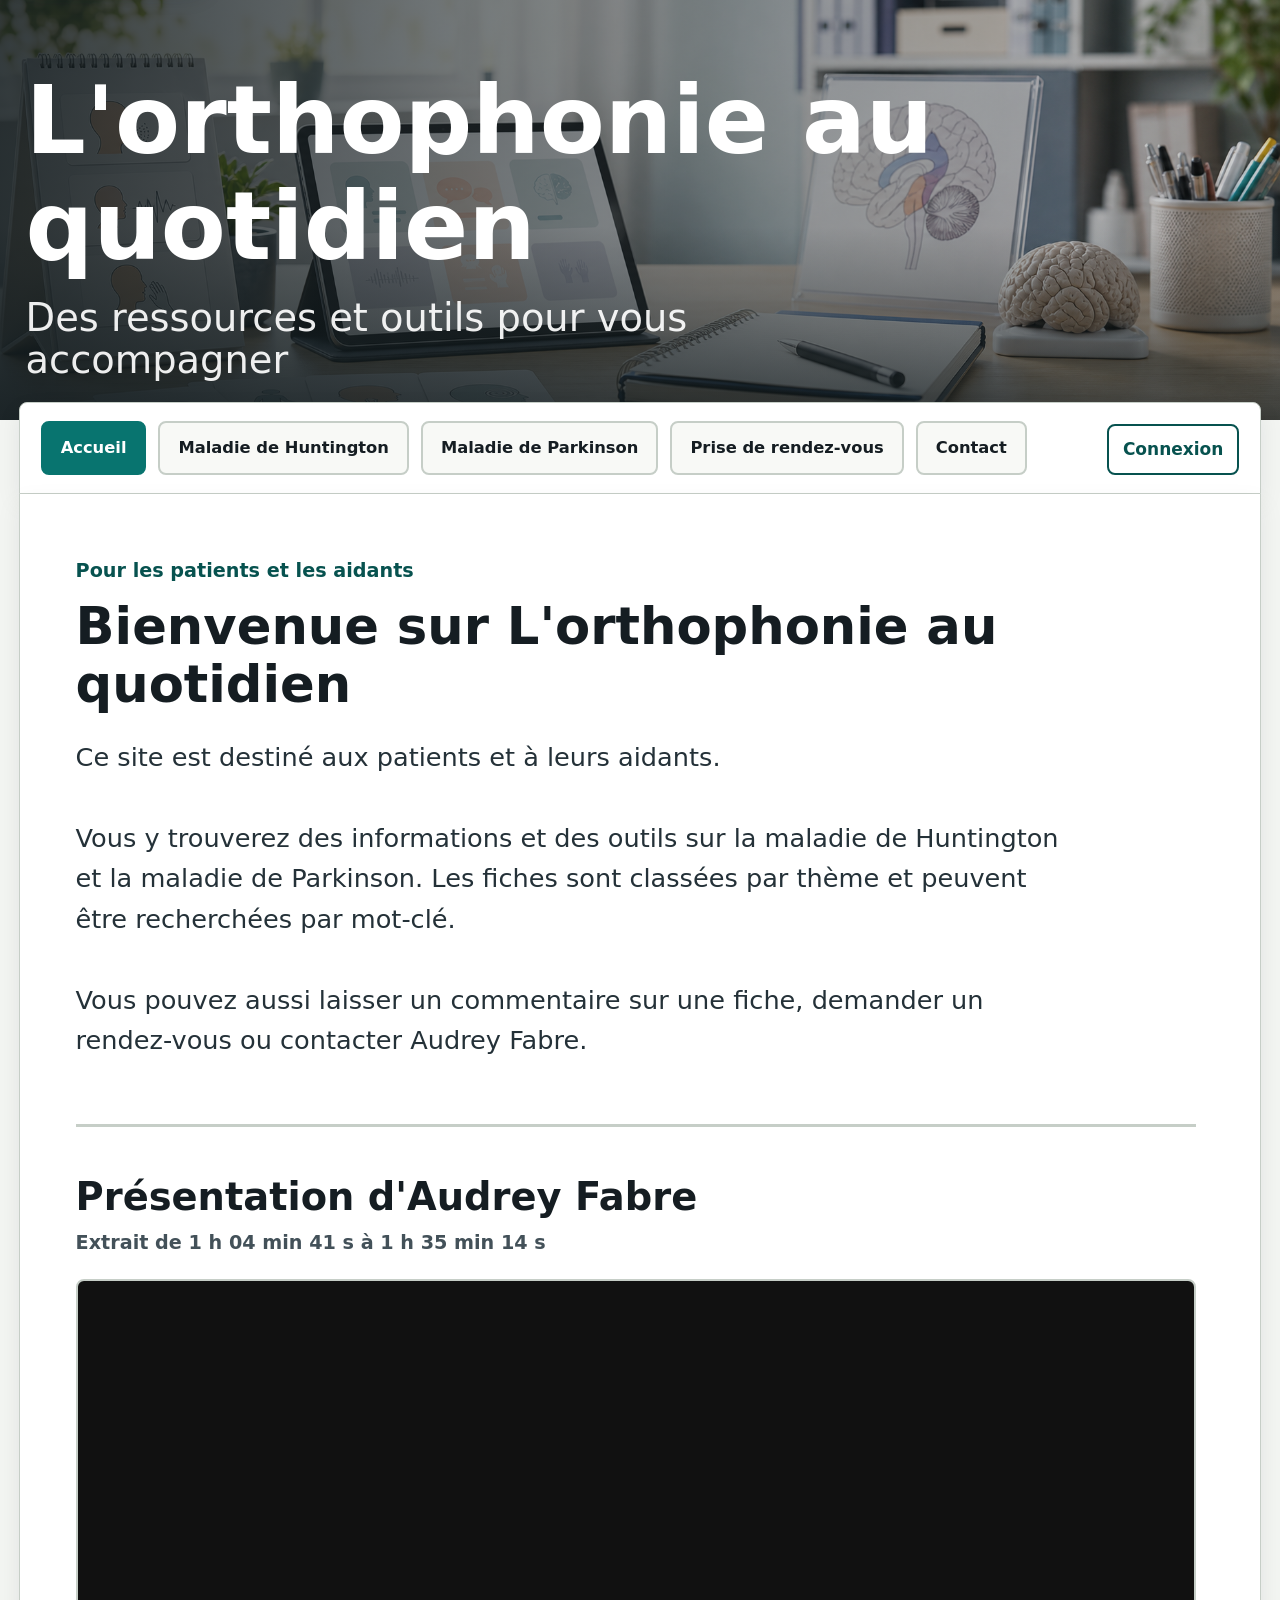
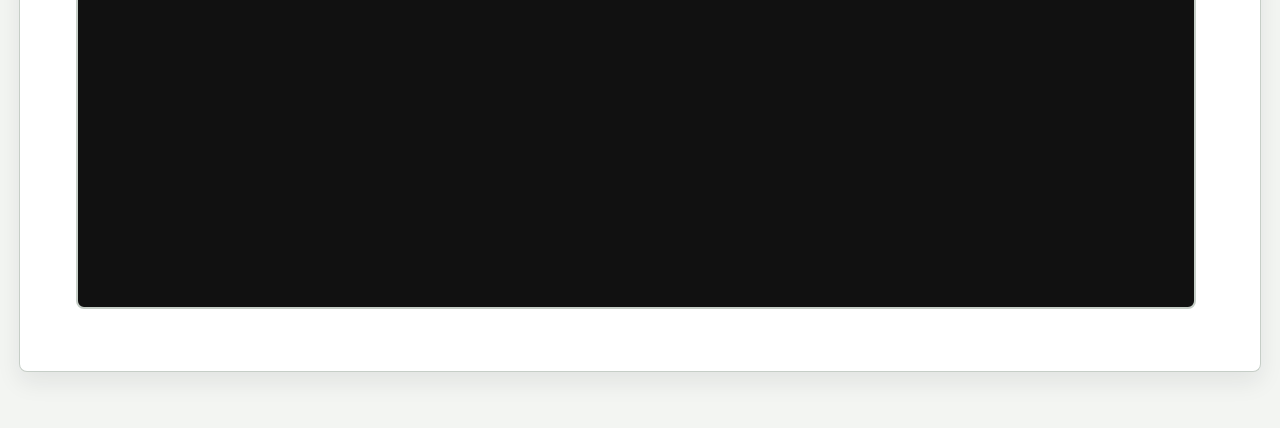
==== index.html @ 70398598 "Réduire la hauteur des lignes de fiches" ====
<!doctype html>
<html lang="fr">
  <head>
    <meta charset="utf-8" />
    <meta name="viewport" content="width=device-width, initial-scale=1" />
    <title>L'orthophonie au quotidien</title>
    <link rel="stylesheet" href="styles.css?v=20260715-67" />
  </head>
  <body>
    <a class="skip-link" href="#contenu">Aller au contenu</a>
    <header class="site-header">
      <div class="header-visual" aria-hidden="true"></div>
      <div class="header-content">
        <h1>L'orthophonie au quotidien</h1>
        <p class="header-copy">Des ressources et outils pour vous accompagner</p>
      </div>
    </header>

    <main class="app-shell" id="contenu">
      <section class="disease-menu" aria-label="Navigation principale">
        <nav class="tabs" id="diseaseTabs" role="tablist"></nav>
      </section>

      <section class="disease-panel" id="resourcePanel" aria-live="polite">
        <div class="panel-heading">
          <div class="panel-metrics" id="panelMetrics"></div>
        </div>
        <div class="resource-grid" id="resourceGrid"></div>
      </section>
    </main>

    <script src="config.js?v=20260715-67"></script>
    <script src="data/padlet-data.js?v=20260715-67"></script>
    <script src="app.js?v=20260715-67"></script>
  </body>
</html>
---- styles.css ----
:root {
  color-scheme: light;
  --bg: #f6f4ef;
  --surface: #ffffff;
  --surface-soft: #fbfaf7;
  --ink: #1e252b;
  --muted: #627078;
  --line: #d9ddd8;
  --teal: #08746f;
  --teal-dark: #07524f;
  --rose: #a64b5f;
  --ochre: #bd782f;
  --green: #607d3b;
  --focus: #ffbf47;
  --page-gutter: clamp(8px, 1.3vw, 20px);
  --shadow: 0 18px 44px rgba(30, 37, 43, 0.12);
  --viewer-header-offset: 0px;
  --viewer-menu-offset: 0px;
}

* {
  box-sizing: border-box;
}

html {
  min-width: 320px;
  -webkit-text-size-adjust: 100%;
  text-size-adjust: 100%;
}

body {
  margin: 0;
  min-height: 100vh;
  background: var(--bg);
  color: var(--ink);
  font-family:
    Inter, ui-sans-serif, system-ui, -apple-system, BlinkMacSystemFont, "Segoe UI",
    sans-serif;
  font-size: 17px;
  line-height: 1.62;
}

button,
input,
select,
textarea {
  font: inherit;
}

button {
  cursor: pointer;
}

button:disabled {
  cursor: wait;
}

.global-loading {
  position: fixed;
  right: max(14px, var(--page-gutter));
  bottom: max(14px, var(--page-gutter));
  z-index: 3000;
  display: inline-flex;
  align-items: center;
  gap: 12px;
  max-width: min(420px, calc(100vw - 28px));
  border: 2px solid var(--teal-dark);
  border-radius: 8px;
  padding: 13px 16px;
  background: #ffffff;
  color: var(--teal-dark);
  box-shadow: 0 14px 34px rgba(30, 37, 43, 0.22);
  font-size: 1rem;
  font-weight: 850;
}

.global-loading[hidden] {
  display: none;
}

.global-loading-spinner,
.is-loading::before {
  width: 18px;
  height: 18px;
  flex: 0 0 18px;
  border: 3px solid rgba(8, 116, 111, 0.24);
  border-top-color: var(--teal-dark);
  border-radius: 50%;
  animation: loading-spin 0.8s linear infinite;
}

.is-loading {
  display: inline-flex;
  align-items: center;
  justify-content: center;
  gap: 9px;
}

.is-loading::before {
  content: "";
  border-color: rgba(255, 255, 255, 0.42);
  border-top-color: currentColor;
}

.admin-button.is-loading:not(.admin-button-primary):not(.admin-danger-button),
.delete-comment.is-loading,
.approve-comment.is-loading {
  opacity: 0.9;
}

@keyframes loading-spin {
  to {
    transform: rotate(360deg);
  }
}

.skip-link {
  position: absolute;
  left: var(--page-gutter);
  top: 8px;
  z-index: 10;
  transform: translateY(-140%);
  border-radius: 8px;
  padding: 10px 14px;
  background: var(--focus);
  color: #111;
  font-weight: 850;
  text-decoration: none;
}

.skip-link:focus {
  transform: translateY(0);
  outline: 3px solid #111;
}

.site-header {
  position: relative;
  min-height: clamp(230px, 30vh, 340px);
  display: grid;
  align-items: end;
  overflow: hidden;
  background: #26343a;
  isolation: isolate;
}

.header-visual {
  position: absolute;
  inset: 0;
  z-index: -2;
  background-image: url("assets/therapie-ressources.png");
  background-position: center;
  background-size: cover;
}

.site-header::after {
  content: "";
  position: absolute;
  inset: 0;
  z-index: -1;
  background:
    linear-gradient(90deg, rgba(19, 28, 31, 0.86), rgba(19, 28, 31, 0.45) 56%, rgba(19, 28, 31, 0.18)),
    linear-gradient(0deg, rgba(19, 28, 31, 0.72), transparent 46%);
}

.header-content {
  width: calc(100% - (var(--page-gutter) * 2));
  margin: 0 auto;
  padding: 42px 0 36px;
  color: #fff;
}

.section-kicker {
  margin: 0 0 10px;
  color: #d9f0ec;
  font-size: 0.78rem;
  font-weight: 800;
  letter-spacing: 0;
  text-transform: none;
}

.section-kicker {
  color: var(--teal);
}

h1,
h2,
h3,
p {
  overflow-wrap: anywhere;
}

h1,
h2,
h3 {
  margin: 0;
  line-height: 1.12;
  letter-spacing: 0;
}

h1 {
  max-width: 720px;
  font-size: 3.35rem;
  font-weight: 850;
}

.site-header h1 {
  cursor: pointer;
}

.site-header h1:hover,
.site-header h1:focus-visible {
  text-decoration: underline;
  text-decoration-thickness: 0.08em;
  text-underline-offset: 0.12em;
  outline: 4px solid rgba(255, 191, 71, 0.72);
  outline-offset: 6px;
}

.header-copy {
  max-width: 670px;
  margin: 18px 0 0;
  color: rgba(255, 255, 255, 0.86);
  font-size: 1.25rem;
}

.app-shell {
  width: calc(100% - (var(--page-gutter) * 2));
  margin: calc(var(--page-gutter) * -1) auto 56px;
  position: relative;
}

.disease-menu,
.disease-panel {
  background: var(--surface);
  border: 1px solid rgba(217, 221, 216, 0.78);
  box-shadow: var(--shadow);
}

.disease-menu {
  border-radius: 8px 8px 0 0;
  padding: clamp(16px, 2vw, 24px);
  display: flex;
  align-items: end;
  justify-content: flex-start;
  gap: 24px;
}

.disease-menu h2,
.panel-heading h2 {
  font-size: 1.85rem;
}

.tabs {
  display: flex;
  flex-wrap: wrap;
  gap: 10px;
  justify-content: flex-start;
}

.admin-controls {
  display: flex;
  flex-wrap: wrap;
  align-items: center;
  justify-content: flex-end;
  gap: 10px;
  margin-left: auto;
}

.admin-status {
  color: var(--teal-dark);
  font-size: 1rem;
  font-weight: 850;
}

.admin-pending-indicator {
  min-height: 44px;
  display: inline-flex;
  align-items: center;
  border: 2px solid #9b6a16;
  border-radius: 8px;
  padding: 8px 12px;
  color: #5b3c06;
  background: #fff7df;
  font-size: 1rem;
  font-weight: 850;
}

button.admin-pending-indicator:hover,
button.admin-pending-indicator:focus-visible {
  outline: 4px solid rgba(255, 191, 71, 0.72);
  outline-offset: 2px;
}

.tab-button {
  min-height: 50px;
  border: 1px solid var(--line);
  border-radius: 8px;
  padding: 11px 16px;
  background: var(--surface-soft);
  color: var(--ink);
  font-weight: 760;
  font-size: 1rem;
}

.tab-button:hover,
.tab-button:focus-visible {
  border-color: var(--teal);
  outline: 3px solid rgba(255, 191, 71, 0.72);
  outline-offset: 2px;
}

.tab-button[aria-selected="true"] {
  background: var(--teal);
  border-color: var(--teal);
  color: #fff;
}

.admin-button,
.card-edit-button,
.modal-edit {
  min-height: 50px;
  border: 2px solid var(--teal-dark);
  border-radius: 8px;
  padding: 10px 14px;
  color: var(--teal-dark);
  background: #fff;
  font-weight: 850;
}

.admin-button-primary,
.card-edit-button,
.modal-edit {
  color: #fff;
  background: var(--teal-dark);
}

.admin-danger-button {
  margin-right: auto;
  border-color: #9b3148;
  color: #fff;
  background: #9b3148;
}

.admin-button:hover,
.admin-button:focus-visible,
.card-edit-button:hover,
.card-edit-button:focus-visible,
.modal-edit:hover,
.modal-edit:focus-visible {
  border-color: var(--teal);
  outline: 4px solid rgba(255, 191, 71, 0.72);
  outline-offset: 2px;
}

.admin-danger-button:hover,
.admin-danger-button:focus-visible {
  border-color: #7c2235;
  background: #7c2235;
}

.disease-panel {
  border-top: 0;
  border-radius: 0 0 8px 8px;
  padding: clamp(16px, 2vw, 28px);
}

.panel-heading {
  display: flex;
  justify-content: flex-start;
  gap: 24px;
  align-items: start;
  margin-bottom: 18px;
}

.panel-metrics {
  display: flex;
  flex-wrap: wrap;
  justify-content: flex-start;
  gap: 8px;
  width: 100%;
  min-width: min(320px, 100%);
}

.metric {
  min-width: 124px;
  border: 1px solid var(--line);
  border-radius: 8px;
  padding: 10px 12px;
  background: var(--surface-soft);
  text-align: center;
}

.metric strong {
  display: block;
  font-size: 1.18rem;
}

.metric span {
  display: block;
  color: var(--muted);
  font-size: 0.88rem;
  font-weight: 700;
}

.resource-filters {
  flex: 1 1 520px;
  display: grid;
  grid-template-columns: minmax(260px, 1.4fr) minmax(220px, 0.8fr);
  gap: 12px;
  align-items: end;
}

.resource-filters label {
  display: grid;
  gap: 6px;
  color: #334148;
  font-size: 1rem;
  font-weight: 850;
}

.resource-filters input,
.resource-filters select {
  width: 100%;
  min-height: 54px;
  border: 2px solid var(--line);
  border-radius: 8px;
  padding: 12px 14px;
  color: var(--ink);
  background: #fff;
  font-size: 1.08rem;
  font-weight: 700;
}

.resource-filters input:focus,
.resource-filters select:focus {
  border-color: var(--teal);
  outline: 4px solid rgba(255, 191, 71, 0.72);
  outline-offset: 2px;
}

.disease-intro {
  max-width: 820px;
  margin: 16px 0 28px;
  color: var(--muted);
  font-size: 1.04rem;
}

.resource-theme-layout {
  display: grid;
  gap: 28px;
}

.resource-theme-section {
  display: grid;
  gap: 16px;
}

.resource-theme-header {
  display: flex;
  flex-wrap: wrap;
  align-items: end;
  justify-content: space-between;
  gap: 10px;
  border-bottom: 2px solid var(--line);
  padding-bottom: 10px;
}

.resource-theme-header h2 {
  font-size: clamp(1.65rem, 2.2vw, 2.35rem);
}

.resource-theme-header p {
  margin: 0;
  color: var(--muted);
  font-size: 1.05rem;
  font-weight: 850;
}

.resource-theme-grid {
  display: grid;
  grid-template-columns: repeat(3, minmax(0, 1fr));
  gap: 22px;
}

.resource-empty-state {
  border: 2px solid var(--line);
  border-radius: 8px;
  padding: clamp(20px, 2vw, 30px);
  background: #fff;
}

.resource-empty-state h2 {
  font-size: clamp(1.8rem, 2.4vw, 2.6rem);
}

.resource-empty-state p {
  margin: 10px 0 0;
  color: #334148;
  font-size: 1.2rem;
}

.resource-grid {
  display: grid;
  grid-template-columns: repeat(3, minmax(0, 1fr));
  gap: 14px;
  align-items: start;
}

.resource-card {
  min-width: 0;
  border: 1px solid var(--line);
  border-radius: 8px;
  background: var(--surface-soft);
  display: flex;
  flex-direction: column;
}

.resource-main {
  padding: 18px;
}

.resource-topline {
  display: grid;
  gap: 10px;
  margin-bottom: 14px;
}

.resource-card h3 {
  font-size: 1.32rem;
  line-height: 1.24;
}

.tag {
  flex: 0 0 auto;
  max-width: 100%;
  border-radius: 8px;
  padding: 7px 9px;
  color: #fff;
  font-size: 0.86rem;
  font-weight: 800;
  white-space: normal;
  text-align: left;
  line-height: 1.35;
  justify-self: start;
}

.tag.voix {
  background: var(--teal);
}

.tag.deglutition {
  background: var(--rose);
}

.tag.communication {
  background: var(--ochre);
}

.tag.aidants {
  background: var(--green);
}

.tag.cognition {
  background: #6651a0;
}

.tag.quotidien {
  background: #486b85;
}

.tag.huntington {
  background: #7f4a7a;
}

.tag.experience {
  background: #6d6548;
}

.hidden-resource-badge {
  justify-self: start;
  border: 2px solid #7c2235;
  border-radius: 8px;
  padding: 6px 10px;
  color: #7c2235;
  background: #fff4f6;
  font-size: 0.95rem;
  font-weight: 900;
  line-height: 1.2;
}

.resource-summary {
  margin: 0 0 16px;
  color: #46535b;
  font-size: 1rem;
  line-height: 1.65;
}

.resource-media {
  display: block;
  margin: 0 0 15px;
  border: 1px solid var(--line);
  border-radius: 8px;
  overflow: hidden;
  background: #fff;
}

.resource-media img {
  display: block;
  width: 100%;
  max-height: 260px;
  object-fit: cover;
}

.resource-illustration {
  display: grid;
  place-items: center;
  padding: 0;
  background: #fff;
}

.resource-illustration svg {
  display: block;
  width: 100%;
  height: 100%;
}

.resource-details {
  margin: -4px 0 16px;
  border: 1px solid var(--line);
  border-radius: 8px;
  background: #fff;
}

.resource-details summary {
  min-height: 48px;
  padding: 11px 12px;
  color: var(--teal-dark);
  cursor: pointer;
  font-size: 1rem;
  font-weight: 820;
}

.resource-details p {
  margin: 0;
  padding: 0 11px 12px;
  color: #3d4a50;
  font-size: 1rem;
  line-height: 1.68;
  white-space: pre-line;
}

.resource-actions {
  display: flex;
  flex-wrap: wrap;
  gap: 8px;
  margin: 0;
  padding: 0;
  list-style: none;
}

.resource-actions li {
  border: 1px solid color-mix(in srgb, var(--line), var(--teal) 20%);
  border-radius: 8px;
  padding: 8px 10px;
  background: #fff;
  color: #3f4a50;
  font-size: 0.94rem;
  font-weight: 650;
  display: inline-flex;
  align-items: center;
  gap: 7px;
  min-height: 44px;
  max-width: 100%;
}

.resource-actions a {
  color: var(--teal-dark);
  font-weight: 820;
  text-decoration: none;
}

.resource-actions a:hover,
.resource-actions a:focus-visible {
  color: var(--teal);
  text-decoration: underline;
  outline: 3px solid rgba(255, 191, 71, 0.72);
  outline-offset: 3px;
}

.resource-actions span {
  color: var(--muted);
  font-size: 0.8rem;
  font-weight: 820;
  text-transform: none;
}

.comment-area {
  margin-top: auto;
  border-top: 1px solid var(--line);
  padding: 17px 18px 18px;
  background: #fff;
  border-radius: 0 0 8px 8px;
}

.comment-header {
  display: flex;
  justify-content: space-between;
  gap: 10px;
  align-items: center;
  margin-bottom: 12px;
}

.comment-header h4 {
  margin: 0;
  font-size: 1.08rem;
}

.comment-count {
  color: var(--muted);
  font-size: 0.92rem;
  font-weight: 750;
}

.comment-form {
  display: grid;
  gap: 12px;
}

.comment-form label {
  display: grid;
  gap: 5px;
  color: #455057;
  font-size: 0.92rem;
  font-weight: 800;
}

.comment-form input,
.comment-form textarea {
  width: 100%;
  border: 1px solid var(--line);
  border-radius: 8px;
  min-height: 48px;
  padding: 10px 11px;
  background: var(--surface-soft);
  color: var(--ink);
  font-size: 1rem;
}

.comment-form textarea {
  min-height: 112px;
  resize: vertical;
}

.comment-form input:focus,
.comment-form textarea:focus {
  border-color: var(--teal);
  outline: 3px solid rgba(255, 191, 71, 0.72);
  outline-offset: 2px;
}

.submit-comment {
  justify-self: start;
  min-height: 50px;
  border: 0;
  border-radius: 8px;
  padding: 10px 16px;
  background: var(--teal-dark);
  color: #fff;
  font-weight: 800;
  font-size: 1rem;
}

.submit-comment:hover,
.submit-comment:focus-visible {
  background: var(--teal);
  outline: 3px solid rgba(255, 191, 71, 0.72);
  outline-offset: 2px;
}

.comments-list {
  display: grid;
  gap: 10px;
  margin-top: 16px;
}

.empty-comments {
  margin: 14px 0 0;
  color: var(--muted);
  font-size: 0.98rem;
}

.comment-item {
  border-top: 1px solid #eceee9;
  padding-top: 10px;
}

.comment-meta {
  display: flex;
  align-items: center;
  justify-content: space-between;
  gap: 10px;
  margin-bottom: 3px;
}

.comment-author {
  font-weight: 820;
}

.comment-date {
  color: var(--muted);
  font-size: 0.88rem;
}

.comment-text {
  margin: 0;
  color: #354047;
  font-size: 1rem;
  line-height: 1.62;
}

.delete-comment {
  margin-top: 7px;
  border: 0;
  border-radius: 8px;
  min-height: 40px;
  padding: 7px 10px;
  background: #f4e7e9;
  color: #8a3143;
  font-size: 0.9rem;
  font-weight: 800;
}

.delete-comment:hover,
.delete-comment:focus-visible {
  background: #ead1d6;
  outline: 3px solid rgba(255, 191, 71, 0.72);
  outline-offset: 2px;
}

@media (prefers-reduced-motion: reduce) {
  *,
  *::before,
  *::after {
    scroll-behavior: auto !important;
  }
}

@media (max-width: 860px) {
  .site-header {
    min-height: 360px;
  }

  .disease-menu,
  .panel-heading {
    display: grid;
    justify-content: stretch;
  }

  .tabs,
  .panel-metrics {
    justify-content: start;
  }

  .resource-grid,
  .resource-theme-grid {
    grid-template-columns: repeat(2, minmax(0, 1fr));
  }
}

@media (max-width: 560px) {
  .app-shell,
  .header-content {
    width: 100%;
  }

  .header-content {
    padding-bottom: 42px;
  }

  .disease-menu,
  .disease-panel {
    padding: 17px;
  }

  .tabs {
    display: grid;
    grid-template-columns: 1fr;
  }

  .tab-button {
    width: 100%;
  }

  .resource-topline {
    display: grid;
  }

  .tag {
    max-width: 100%;
    justify-self: start;
  }
}

/* Large, low-friction layout for patients with neurological fatigue or motor difficulty. */
:root {
  --bg: #f3f5f2;
  --surface-soft: #f8f9f6;
  --ink: #151d22;
  --muted: #435159;
  --line: #c6cec7;
  --shadow: 0 10px 24px rgba(21, 29, 34, 0.08);
}

html {
  scroll-padding-top: 16px;
}

body {
  font-size: 17px;
  line-height: 1.6;
}

.skip-link {
  position: fixed;
  top: 12px;
  left: 12px;
  z-index: 10;
  transform: translateY(-160%);
  border-radius: 8px;
  padding: 12px 16px;
  background: #fff;
  color: var(--teal-dark);
  font-weight: 850;
  text-decoration: none;
  box-shadow: 0 10px 24px rgba(21, 29, 34, 0.22);
}

.skip-link:focus-visible {
  transform: translateY(0);
  outline: 4px solid #f4c542;
}

.site-header {
  min-height: clamp(420px, 44vh, 560px);
}

.header-content {
  width: 100%;
  padding: 52px clamp(18px, 2vw, 36px) 40px;
}

.eyebrow,
.section-kicker {
  font-size: 0.92rem;
  letter-spacing: 0;
  text-transform: none;
}

.eyebrow {
  margin-bottom: 16px;
  font-size: clamp(1.9rem, 3vw, 3rem);
  line-height: 1.08;
}

h1 {
  max-width: min(1600px, 100%);
  font-size: clamp(4.8rem, 7.4vw, 6.7rem);
}

.header-copy {
  color: rgba(255, 255, 255, 0.92);
  font-size: clamp(1.9rem, 3vw, 3rem);
  line-height: 1.08;
}

.app-shell {
  width: 100%;
  margin: -18px 0 56px;
  padding: 0 clamp(10px, 1.5vw, 28px);
}

.disease-menu,
.disease-panel {
  border-color: var(--line);
  box-shadow: var(--shadow);
}

.disease-menu {
  padding: 18px clamp(16px, 1.6vw, 28px);
}

.disease-menu h2,
.panel-heading h2 {
  font-size: 1.85rem;
}

.tabs {
  gap: 12px;
}

.tab-button {
  min-height: 54px;
  border-width: 2px;
  padding: 12px 18px;
  font-size: 1.02rem;
}

.tab-button:hover,
.tab-button:focus-visible {
  outline: 4px solid rgba(8, 116, 111, 0.2);
}

.disease-panel {
  padding: clamp(18px, 1.8vw, 30px);
}

.metric {
  min-width: 128px;
  padding: 10px 12px;
}

.metric strong {
  font-size: 1.22rem;
}

.metric span {
  font-size: 0.86rem;
}

.disease-intro {
  max-width: 100%;
  font-size: 1.12rem;
}

.resource-grid {
  grid-template-columns: repeat(3, minmax(0, 1fr));
  gap: 22px;
}

.resource-card {
  border-width: 2px;
  background: #fff;
}

.resource-main {
  padding: 24px;
}

.resource-topline {
  display: grid;
  gap: 12px;
  margin-bottom: 16px;
}

.resource-card h3 {
  font-size: 1.45rem;
  line-height: 1.22;
}

.tag {
  max-width: 100%;
  justify-self: start;
  padding: 8px 11px;
  font-size: 0.95rem;
}

.resource-summary {
  margin-bottom: 18px;
  font-size: clamp(1.3rem, 1.45vw, 1.58rem);
  line-height: 1.42;
}

.resource-media {
  margin-bottom: 18px;
  border-width: 2px;
}

.resource-media img {
  max-height: 260px;
}

.resource-details {
  margin: -2px 0 18px;
  border-width: 2px;
}

.resource-details summary {
  min-height: 48px;
  padding: 11px 13px;
  font-size: 1rem;
}

.resource-details summary:focus-visible,
.resource-actions a:focus-visible,
.delete-comment:focus-visible,
.submit-comment:focus-visible {
  outline: 4px solid rgba(8, 116, 111, 0.22);
  outline-offset: 2px;
}

.resource-details p {
  padding: 0 13px 14px;
  color: #243138;
  font-size: 1rem;
}

.resource-actions {
  gap: 10px;
}

.resource-actions li {
  min-height: 46px;
  border-width: 2px;
  border-radius: 8px;
  padding: 9px 11px;
  font-size: 0.96rem;
}

.resource-actions span {
  font-size: 0.78rem;
  text-transform: none;
}

.comment-area {
  border-top-width: 2px;
  padding: 18px 22px 22px;
  background: var(--surface-soft);
}

.comment-header h4 {
  font-size: 1.08rem;
}

.comment-count {
  font-size: 0.94rem;
}

.comment-form {
  gap: 12px;
}

.comment-form label {
  font-size: 0.92rem;
}

.comment-form input,
.comment-form textarea {
  border-width: 2px;
  padding: 12px;
  background: #fff;
  font-size: 1rem;
}

.comment-form textarea {
  min-height: 98px;
}

.comment-form input:focus,
.comment-form textarea:focus {
  outline-width: 4px;
}

.submit-comment {
  min-height: 50px;
  padding: 12px 18px;
}

.empty-comments {
  font-size: 0.98rem;
}

.comment-date {
  font-size: 0.88rem;
}

.comment-text {
  font-size: 1rem;
}

.delete-comment {
  min-height: 42px;
  padding: 8px 11px;
  font-size: 0.9rem;
}

@media (max-width: 860px) {
  .site-header {
    min-height: 390px;
  }

  .admin-controls {
    width: 100%;
    justify-content: flex-start;
    margin-left: 0;
  }

  .resource-filters {
    grid-template-columns: 1fr;
  }

  .app-shell,
  .header-content {
    width: 100%;
  }

  .resource-grid,
  .resource-theme-grid {
    grid-template-columns: repeat(2, minmax(0, 1fr));
  }
}

@media (max-width: 560px) {
  body {
    font-size: 16px;
  }

  .header-content {
    padding: 42px 14px 34px;
  }

  h1 {
    font-size: clamp(3.25rem, 14vw, 4.6rem);
  }

  .app-shell {
    padding: 0 8px;
  }

  .resource-grid,
  .resource-theme-grid {
    grid-template-columns: 1fr;
  }

  .disease-panel,
  .disease-menu {
    padding: 16px 12px;
  }

  .panel-heading,
  .comment-meta {
    gap: 12px;
  }

  .resource-grid,
  .resource-theme-grid {
    grid-template-columns: 1fr;
  }
}

.comment-area {
  padding: 0;
  overflow: hidden;
  background: #fff;
}

.comment-details {
  margin: 0;
}

.comment-header {
  min-height: 64px;
  margin: 0;
  padding: 16px 18px;
  cursor: pointer;
  list-style: none;
  background: #fff;
}

.comment-header::-webkit-details-marker {
  display: none;
}

.comment-header::before {
  content: "+";
  display: inline-grid;
  place-items: center;
  width: 34px;
  height: 34px;
  margin-right: 12px;
  border: 2px solid var(--teal-dark);
  border-radius: 8px;
  color: var(--teal-dark);
  font-size: 1.25rem;
  font-weight: 900;
  line-height: 1;
}

.comment-details[open] .comment-header::before {
  content: "−";
}

.comment-header:focus-visible {
  outline: 4px solid rgba(255, 191, 71, 0.72);
  outline-offset: -4px;
}

.comment-title {
  margin-right: auto;
  font-size: 1.08rem;
  font-weight: 850;
}

.comment-content {
  padding: 0 18px 18px;
  border-top: 2px solid var(--line);
  background: var(--surface-soft);
}

.comment-content .comment-form {
  padding-top: 18px;
}

.comment-notice {
  margin: 18px 0 0;
  border: 2px solid color-mix(in srgb, var(--teal), #fff 40%);
  border-radius: 8px;
  padding: 12px 14px;
  color: var(--teal-dark);
  background: #effaf7;
  font-size: 1rem;
  font-weight: 820;
}

.comment-item.is-pending-comment {
  border: 2px solid #d2a446;
  border-radius: 8px;
  padding: 12px;
  background: #fff8e6;
}

.comment-status {
  border-radius: 999px;
  padding: 4px 9px;
  color: #5b3c06;
  background: #ffe9a8;
  font-size: 0.82rem;
  font-weight: 900;
}

.comment-actions {
  display: flex;
  flex-wrap: wrap;
  align-items: center;
  gap: 8px;
  margin-top: 10px;
}

.approve-comment,
.reply-details summary,
.delete-comment {
  min-height: 42px;
  border: 2px solid var(--line);
  border-radius: 8px;
  padding: 8px 11px;
  background: #fff;
  font-size: 0.9rem;
  font-weight: 850;
}

.approve-comment {
  border-color: var(--teal-dark);
  color: #fff;
  background: var(--teal-dark);
}

.reply-details {
  margin: 0;
}

.reply-details summary {
  display: inline-flex;
  align-items: center;
  color: var(--teal-dark);
  cursor: pointer;
  list-style: none;
}

.reply-details summary::-webkit-details-marker {
  display: none;
}

.reply-form {
  width: min(620px, 100%);
  margin-top: 10px;
}

.comment-replies {
  display: grid;
  gap: 12px;
  margin-top: 14px;
  padding-left: clamp(14px, 2vw, 30px);
  border-left: 4px solid color-mix(in srgb, var(--teal), #fff 55%);
}

.approve-comment:hover,
.approve-comment:focus-visible,
.reply-details summary:hover,
.reply-details summary:focus-visible,
.delete-comment:hover,
.delete-comment:focus-visible {
  outline: 4px solid rgba(255, 191, 71, 0.72);
  outline-offset: 2px;
}

.admin-dialog-overlay {
  position: fixed;
  inset: 0;
  z-index: 2200;
  display: grid;
  place-items: start center;
  overflow: auto;
  padding: clamp(16px, 3vw, 44px);
  background: rgba(19, 28, 31, 0.62);
}

.admin-dialog {
  width: min(980px, 100%);
  border: 2px solid var(--line);
  border-radius: 8px;
  background: #fff;
  box-shadow: 0 26px 70px rgba(19, 28, 31, 0.28);
}

.admin-dialog-header {
  display: flex;
  align-items: start;
  justify-content: space-between;
  gap: 16px;
  border-bottom: 2px solid var(--line);
  padding: clamp(18px, 2vw, 28px);
}

.admin-dialog-header h2 {
  font-size: clamp(2rem, 3vw, 3rem);
}

.admin-dialog-close {
  flex: 0 0 auto;
  width: 58px;
  height: 58px;
  border: 2px solid #9b3148;
  border-radius: 8px;
  color: #9b3148;
  background: #fff;
  font-size: 2.5rem;
  font-weight: 900;
  line-height: 1;
}

.admin-dialog-close:focus-visible,
.admin-dialog-close:hover {
  outline: 4px solid rgba(255, 191, 71, 0.72);
  outline-offset: 2px;
}

.admin-form {
  display: grid;
  gap: 18px;
  padding: clamp(18px, 2.2vw, 30px);
}

.admin-form label,
.admin-fieldset {
  display: grid;
  gap: 8px;
  min-width: 0;
  color: #334148;
  font-size: 1.12rem;
  font-weight: 850;
}

.admin-form input,
.admin-form textarea,
.admin-form select {
  width: 100%;
  min-height: 56px;
  border: 2px solid var(--line);
  border-radius: 8px;
  padding: 12px 14px;
  color: var(--ink);
  background: #fff;
  font-size: 1.14rem;
  font-weight: 650;
}

.admin-form textarea {
  resize: vertical;
  min-height: 138px;
  line-height: 1.45;
}

.admin-form input:focus,
.admin-form textarea:focus,
.admin-form select:focus {
  border-color: var(--teal);
  outline: 4px solid rgba(255, 191, 71, 0.72);
  outline-offset: 2px;
}

.admin-fieldset {
  border: 2px solid var(--line);
  border-radius: 8px;
  padding: 16px;
  background: var(--surface-soft);
}

.admin-fieldset legend {
  padding: 0 8px;
  color: var(--ink);
  font-size: 1.16rem;
  font-weight: 900;
}

.admin-checkbox {
  display: flex;
  align-items: center;
  gap: 12px;
  min-height: 48px;
}

.admin-checkbox input {
  width: 26px;
  min-height: 26px;
  height: 26px;
}

.attachment-fieldset,
.illustration-fieldset {
  gap: 14px;
}

.admin-help {
  margin: 0;
  color: #435159;
  font-size: 1.05rem;
  font-weight: 650;
}

.admin-error {
  margin: 0;
  border: 2px solid #9b3148;
  border-radius: 8px;
  padding: 12px 14px;
  color: #7c2235;
  background: #fff4f6;
  font-size: 1.08rem;
  font-weight: 850;
}

.admin-form-actions {
  display: flex;
  flex-wrap: wrap;
  justify-content: flex-end;
  gap: 12px;
  margin-top: 4px;
}

body.modal-open {
  overflow: hidden;
}

body.modal-open .site-header {
  position: fixed;
  inset: 0 0 auto 0;
  z-index: 1100;
  min-height: 62px;
  align-items: center;
  box-shadow: 0 10px 26px rgba(21, 29, 34, 0.18);
}

body.modal-open .header-content {
  padding: 9px clamp(14px, 1.6vw, 24px);
}

body.modal-open .header-copy {
  display: none;
}

.disease-panel.is-content-page .panel-heading {
  display: none;
}

.home-view,
.contact-view {
  width: min(1180px, 100%);
  margin: 0 auto;
}

.home-content,
.contact-content {
  padding: clamp(18px, 3vw, 48px) clamp(4px, 2vw, 28px);
}

.content-page-kicker {
  margin: 0 0 12px;
  color: var(--teal-dark);
  font-size: clamp(1.15rem, 1.5vw, 1.4rem);
  font-weight: 900;
}

.home-content h2,
.contact-content h2 {
  max-width: 980px;
  font-size: clamp(2.2rem, 4vw, 4.2rem);
}

.home-introduction,
.contact-introduction {
  max-width: 1000px;
  margin: 24px 0 0;
  color: #243138;
  font-size: clamp(1.35rem, 2vw, 1.9rem);
  line-height: 1.58;
}

.home-introduction {
  white-space: pre-line;
}

.home-edit-button {
  margin-top: 28px;
}

.home-video-section {
  width: min(1120px, 100%);
  margin-top: clamp(34px, 5vw, 64px);
  border-top: 3px solid var(--line);
  padding-top: clamp(28px, 4vw, 48px);
}

.home-video-section h3 {
  font-size: clamp(1.9rem, 3vw, 3rem);
}

.home-video-timing {
  margin: 10px 0 20px;
  color: #435159;
  font-size: clamp(1.1rem, 1.5vw, 1.35rem);
  font-weight: 750;
}

.home-video-player {
  display: block;
  width: 100%;
  aspect-ratio: 16 / 9;
  border: 2px solid var(--line);
  border-radius: 8px;
  background: #111;
}

.contact-email {
  display: inline-block;
  margin: 12px 0 0;
  color: var(--teal-dark);
  font-size: clamp(1.2rem, 1.6vw, 1.5rem);
  font-weight: 900;
}

.contact-form {
  position: relative;
  display: grid;
  grid-template-columns: repeat(2, minmax(0, 1fr));
  gap: 20px;
  max-width: 1000px;
  margin-top: 32px;
}

.contact-form label {
  display: grid;
  gap: 8px;
  color: #334148;
  font-size: 1.18rem;
  font-weight: 850;
}

.contact-form label:nth-of-type(3),
.contact-form label:nth-of-type(4),
.contact-submit {
  grid-column: 1 / -1;
}

.contact-form input,
.contact-form textarea {
  width: 100%;
  min-height: 58px;
  border: 2px solid var(--line);
  border-radius: 8px;
  padding: 13px 15px;
  color: var(--ink);
  background: #fff;
  font-size: 1.18rem;
}

.contact-form textarea {
  min-height: 210px;
  resize: vertical;
  line-height: 1.5;
}

.contact-form input:focus,
.contact-form textarea:focus {
  border-color: var(--teal);
  outline: 4px solid rgba(255, 191, 71, 0.72);
  outline-offset: 2px;
}

.contact-submit {
  justify-self: start;
  min-height: 58px;
  padding-inline: 22px;
  font-size: 1.12rem;
}

.contact-honeypot {
  position: absolute;
  left: -10000px;
  width: 1px;
  height: 1px;
  overflow: hidden;
}

.contact-notice {
  grid-column: 1 / -1;
  margin: 0;
  border-radius: 8px;
  padding: 14px 16px;
  font-size: 1.15rem;
  font-weight: 850;
  line-height: 1.45;
}

.contact-notice.is-success {
  border: 2px solid #35705b;
  color: #244f40;
  background: #eaf6f0;
}

.contact-notice.is-error {
  border: 2px solid #9b3148;
  color: #7c2235;
  background: #fff4f6;
}

@media (max-width: 700px) {
  .contact-form {
    grid-template-columns: 1fr;
  }

  .contact-form label,
  .contact-submit {
    grid-column: 1;
  }
}

body.modal-open h1 {
  max-width: none;
  font-size: clamp(1.35rem, 2vw, 1.9rem);
  line-height: 1.05;
}

body.modal-open .disease-menu {
  position: fixed;
  inset: var(--viewer-header-offset) 0 auto 0;
  z-index: 1101;
  border-radius: 0;
  border-left: 0;
  border-right: 0;
  min-height: 58px;
  padding: 7px clamp(10px, 1.4vw, 20px);
  align-items: center;
  gap: 12px;
  box-shadow: 0 10px 26px rgba(21, 29, 34, 0.16);
}

body.modal-open .tabs,
body.modal-open .admin-controls {
  gap: 8px;
}

body.modal-open .tab-button,
body.modal-open .admin-button {
  min-height: 42px;
  padding: 8px 12px;
  font-size: 0.94rem;
}

body.modal-open .admin-status,
body.modal-open .admin-pending-indicator {
  min-height: 42px;
  padding: 7px 10px;
  font-size: 0.94rem;
}

.resource-card {
  height: clamp(560px, 40vw, 720px);
  overflow: hidden;
  cursor: pointer;
  transition:
    border-color 140ms ease,
    box-shadow 140ms ease,
    transform 140ms ease;
}

.resource-card.is-hidden-resource {
  border-color: #b8aaa6;
  background: #f0eeeb;
  opacity: 0.68;
  filter: grayscale(0.78);
}

.resource-card.is-hidden-resource:hover,
.resource-card.is-hidden-resource:focus-visible {
  opacity: 0.86;
  filter: grayscale(0.35);
}

.resource-main {
  min-height: 0;
  height: 100%;
  display: flex;
  flex-direction: column;
}

.resource-card h3,
.resource-summary,
.tag {
  display: -webkit-box;
  -webkit-box-orient: vertical;
  overflow: hidden;
}

.resource-card h3 {
  -webkit-line-clamp: 2;
}

.tag {
  -webkit-line-clamp: 2;
}

.resource-summary {
  -webkit-line-clamp: 6;
}

.resource-card.has-visual .resource-summary {
  -webkit-line-clamp: 5;
}

.resource-media {
  flex: 0 0 clamp(170px, 14vw, 240px);
}

.resource-card.has-illustration .resource-media {
  flex-basis: clamp(230px, 18vw, 330px);
}

.resource-card.has-generated-preview .resource-media {
  flex-basis: clamp(250px, 20vw, 350px);
}

.resource-media img {
  height: 100%;
  max-height: none;
}

.resource-footer {
  display: flex;
  flex-wrap: wrap;
  align-items: center;
  gap: 10px;
  margin-top: auto;
}

.resource-card:hover,
.resource-card:focus-visible {
  border-color: var(--teal);
  box-shadow: 0 14px 30px rgba(21, 29, 34, 0.14);
  outline: 4px solid rgba(8, 116, 111, 0.2);
  outline-offset: 2px;
  transform: translateY(-1px);
}

.card-open-hint {
  display: inline-flex;
  align-items: center;
  align-self: start;
  min-height: 46px;
  margin: 0;
  border: 2px solid color-mix(in srgb, var(--line), var(--teal) 28%);
  border-radius: 8px;
  padding: 9px 12px;
  color: var(--teal-dark);
  background: #fff;
  font-size: 1.04rem;
  font-weight: 850;
}

.card-comment-count {
  min-height: 46px;
  margin: 0;
  border: 2px solid var(--line);
  border-radius: 8px;
  padding: 9px 12px;
  color: #435159;
  background: var(--surface-soft);
  font-size: 1.04rem;
  font-weight: 820;
}

.card-pending-count {
  min-height: 46px;
  margin: 0;
  border: 2px solid #9b6a16;
  border-radius: 8px;
  padding: 9px 12px;
  color: #5b3c06;
  background: #fff7df;
  font-size: 1.04rem;
  font-weight: 850;
}

.appointment-view {
  display: block;
}

.appointment-shell {
  display: grid;
  gap: 22px;
}

.appointment-heading,
.appointment-calendar,
.appointment-admin-panel,
.appointment-admin-card,
.appointment-day,
.appointment-request-item,
.availability-item {
  border: 2px solid var(--line);
  border-radius: 8px;
  background: #fff;
}

.appointment-heading {
  padding: clamp(20px, 2vw, 30px);
}

.appointment-heading h2,
.appointment-calendar h2,
.appointment-admin-panel > h2 {
  font-size: clamp(2rem, 3vw, 3rem);
}

.appointment-heading p,
.appointment-help {
  max-width: 980px;
  margin: 12px 0 0;
  color: #334148;
  font-size: clamp(1.25rem, 1.7vw, 1.65rem);
  line-height: 1.45;
}

.appointment-notice {
  border: 2px solid color-mix(in srgb, var(--teal), #fff 40%);
  border-radius: 8px;
  padding: 14px 16px;
  color: var(--teal-dark);
  background: #effaf7;
  font-weight: 850;
}

.appointment-calendar,
.appointment-admin-panel {
  padding: clamp(20px, 2vw, 30px);
}

.appointment-admin-layout {
  display: grid;
  grid-template-columns: minmax(0, 1fr) minmax(0, 1.1fr);
  gap: 18px;
  margin-top: 18px;
}

.appointment-admin-card {
  padding: 18px;
}

.appointment-admin-card h3 {
  margin-bottom: 14px;
  font-size: 1.45rem;
}

.appointment-request-list,
.availability-list,
.appointment-days {
  display: grid;
  gap: 14px;
}

.appointment-request-item,
.availability-item {
  padding: 16px;
}

.appointment-request-item h4 {
  margin: 0 0 8px;
  color: var(--ink);
  font-size: 1.2rem;
}

.appointment-request-item p,
.availability-item p,
.appointment-empty {
  margin: 8px 0 0;
  color: #334148;
  font-size: 1.05rem;
}

.appointment-request-status,
.availability-status {
  font-weight: 850;
}

.appointment-attachments {
  margin-top: 12px;
  border: 2px solid var(--line);
  border-radius: 8px;
  padding: 12px;
  background: #fff;
}

.appointment-attachments-title {
  margin: 0 0 8px;
  color: var(--ink);
  font-weight: 900;
}

.appointment-attachments ul {
  display: grid;
  gap: 8px;
  margin: 0;
  padding-left: 20px;
}

.appointment-attachments a {
  color: var(--teal-dark);
  font-weight: 850;
  text-decoration: none;
}

.appointment-attachments a:hover,
.appointment-attachments a:focus-visible {
  text-decoration: underline;
  outline: 4px solid rgba(255, 191, 71, 0.72);
  outline-offset: 2px;
}

.appointment-request-pending {
  border-color: #d2a446;
  background: #fff8e6;
}

.appointment-actions {
  display: flex;
  flex-wrap: wrap;
  gap: 10px;
  margin-top: 14px;
}

.appointment-actions .admin-danger-button {
  margin-right: 0;
}

.availability-form {
  display: grid;
  grid-template-columns: repeat(3, minmax(0, 1fr));
  gap: 12px;
  align-items: end;
  margin-bottom: 18px;
}

.availability-form label {
  display: grid;
  gap: 6px;
  color: #334148;
  font-weight: 850;
}

.availability-form input,
.availability-form select {
  width: 100%;
  min-height: 54px;
  border: 2px solid var(--line);
  border-radius: 8px;
  padding: 11px 12px;
  background: #fff;
  color: var(--ink);
  font-size: 1.05rem;
  font-weight: 700;
}

.availability-form .admin-error,
.availability-form button {
  grid-column: 1 / -1;
}

.availability-label {
  font-weight: 900;
}

.availability-item.is-disabled-slot {
  background: #f2f1ed;
  opacity: 0.82;
}

.appointment-days {
  grid-template-columns: repeat(auto-fit, minmax(min(100%, 360px), 1fr));
  margin-top: 18px;
}

.appointment-day {
  padding: 16px;
}

.appointment-day h3 {
  margin-bottom: 12px;
  font-size: 1.35rem;
}

.appointment-slots {
  display: grid;
  gap: 10px;
}

.appointment-slot {
  min-height: 82px;
  border: 2px solid var(--teal-dark);
  border-radius: 8px;
  padding: 14px;
  color: var(--teal-dark);
  background: #fff;
  text-align: left;
}

.appointment-slot:not(:disabled):hover,
.appointment-slot:not(:disabled):focus-visible {
  background: #edf8f5;
  outline: 4px solid rgba(255, 191, 71, 0.72);
  outline-offset: 2px;
}

.appointment-slot:disabled {
  cursor: not-allowed;
}

.appointment-slot.is-disabled-slot,
.appointment-slot.is-approved-slot {
  border-color: var(--line);
  color: #4b555b;
  background: #f1f2ef;
}

.appointment-slot.is-pending-slot {
  border-color: #d2a446;
  color: #5b3c06;
  background: #fff7df;
}

.slot-time,
.slot-status {
  display: block;
}

.slot-time {
  font-size: 1.28rem;
  font-weight: 900;
}

.slot-status {
  margin-top: 4px;
  font-size: 1rem;
  font-weight: 800;
}

.resource-modal {
  position: fixed;
  inset: 0;
  z-index: 1000;
  overflow: auto;
  background: var(--bg);
}

body.modal-open .resource-modal {
  inset: var(--viewer-menu-offset) 0 0 0;
}

.modal-shell {
  min-height: 100dvh;
  display: flex;
  flex-direction: column;
  gap: 18px;
  padding: clamp(10px, 1.4vw, 24px);
}

body.modal-open .modal-shell {
  min-height: calc(100dvh - var(--viewer-menu-offset));
}

.modal-header {
  position: sticky;
  top: 0;
  z-index: 2;
  display: flex;
  align-items: start;
  justify-content: space-between;
  gap: 18px;
  border: 2px solid var(--line);
  border-radius: 8px;
  padding: 16px;
  background: #fff;
  box-shadow: 0 10px 22px rgba(21, 29, 34, 0.08);
}

.modal-title-block {
  display: grid;
  gap: 10px;
  min-width: 0;
}

.modal-title-block h2 {
  font-size: 2rem;
  line-height: 1.2;
}

.modal-actions {
  display: flex;
  flex-wrap: wrap;
  justify-content: flex-end;
  gap: 10px;
}

.modal-close {
  flex: 0 0 auto;
  width: 58px;
  height: 58px;
  border: 2px solid #8a3143;
  border-radius: 8px;
  background: #fff;
  color: #8a3143;
  font-size: 2.4rem;
  font-weight: 850;
  line-height: 1;
}

.modal-close:hover,
.modal-close:focus-visible {
  background: #f4e7e9;
  outline: 4px solid rgba(138, 49, 67, 0.24);
  outline-offset: 2px;
}

.modal-body {
  display: grid;
  grid-template-columns: minmax(0, 1.55fr) minmax(440px, 1fr);
  gap: 22px;
  align-items: start;
}

.attachment-viewer,
.modal-text,
.modal-comments-slot > .comment-area {
  border: 2px solid var(--line);
  border-radius: 8px;
  background: #fff;
}

.attachment-viewer {
  min-height: min(78dvh, 920px);
  padding: 16px;
}

.viewer-frame {
  width: 100%;
  height: min(72dvh, 850px);
  border: 2px solid var(--line);
  border-radius: 8px;
  background: #fff;
}

.viewer-image {
  display: block;
  width: 100%;
  max-height: 74dvh;
  object-fit: contain;
  border: 2px solid var(--line);
  border-radius: 8px;
  background: #fff;
}

.viewer-video {
  display: block;
  width: 100%;
  max-height: 74dvh;
  border-radius: 8px;
  background: #000;
}

.open-file-link {
  display: inline-flex;
  align-items: center;
  min-height: 48px;
  margin-top: 12px;
  border: 2px solid var(--teal-dark);
  border-radius: 8px;
  padding: 10px 13px;
  color: var(--teal-dark);
  background: #fff;
  font-weight: 850;
  text-decoration: none;
}

.open-file-link:hover,
.open-file-link:focus-visible {
  background: #e8f2ef;
  outline: 4px solid rgba(8, 116, 111, 0.22);
  outline-offset: 2px;
}

.external-resource-panel {
  min-height: min(72dvh, 850px);
  display: grid;
  align-content: center;
  justify-items: start;
  gap: 22px;
  border: 2px solid var(--line);
  border-radius: 8px;
  padding: clamp(28px, 4vw, 56px);
  background: #fff;
}

.external-resource-panel h3 {
  max-width: 920px;
  font-size: clamp(2rem, 3.8vw, 4rem);
  line-height: 1.08;
}

.external-resource-panel p {
  max-width: 820px;
  margin: 0;
  color: #243138;
  font-size: clamp(1.35rem, 2vw, 2rem);
  line-height: 1.45;
}

.external-resource-link {
  display: inline-flex;
  align-items: center;
  min-height: 72px;
  border: 3px solid var(--teal-dark);
  border-radius: 8px;
  padding: 16px 22px;
  color: #fff;
  background: var(--teal-dark);
  font-size: clamp(1.25rem, 1.8vw, 1.8rem);
  font-weight: 900;
  text-decoration: none;
}

.external-resource-link:hover,
.external-resource-link:focus-visible {
  background: var(--teal);
  outline: 5px solid rgba(8, 116, 111, 0.22);
  outline-offset: 3px;
}

.modal-text {
  padding: clamp(24px, 2vw, 34px);
}

.modal-text p {
  margin: 0;
  color: #243138;
  font-size: clamp(1.5rem, 1.85vw, 2.1rem);
  line-height: 1.5;
  white-space: pre-line;
}

.modal-comments-slot > .comment-area {
  margin-top: 0;
  border-top-width: 2px;
}

@media (max-width: 1120px) {
  .appointment-admin-layout {
    grid-template-columns: 1fr;
  }

  .modal-body {
    grid-template-columns: 1fr;
  }

  .attachment-viewer {
    min-height: auto;
  }

  .viewer-frame {
    height: 68dvh;
  }
}

@media (max-width: 560px) {
  .availability-form {
    grid-template-columns: 1fr;
  }

  .appointment-calendar,
  .appointment-admin-panel,
  .appointment-heading {
    padding: 16px;
  }

  .modal-shell {
    padding: 8px;
  }

  .modal-header {
    align-items: start;
    padding: 12px;
  }

  .modal-title-block h2 {
    font-size: 1.45rem;
  }

  .modal-close {
    width: 52px;
    height: 52px;
    font-size: 2rem;
  }

  .viewer-frame {
    height: 64dvh;
  }
}

/* Final responsive grid rules for resource cards. Keep these at the end of the file. */
.resource-grid,
.resource-theme-grid {
  grid-template-columns: repeat(3, minmax(0, 1fr));
}

@media (max-width: 1100px) {
  .resource-grid,
  .resource-theme-grid {
    grid-template-columns: repeat(2, minmax(0, 1fr));
  }
}

@media (max-width: 760px) {
  .resource-grid,
  .resource-theme-grid {
    grid-template-columns: 1fr;
  }

  .resource-card {
    height: auto;
    min-height: 0;
    overflow: visible;
  }

  .resource-card h3,
  .resource-summary,
  .tag {
    -webkit-line-clamp: unset;
  }

  .site-header {
    min-height: 320px;
  }

  .header-content {
    padding: 34px 14px 30px;
  }

  .site-header h1 {
    font-size: clamp(2.75rem, 12.5vw, 3.5rem);
    line-height: 1.08;
    overflow-wrap: anywhere;
  }

  .header-copy {
    font-size: 1.18rem;
    line-height: 1.4;
  }

  .tabs {
    width: 100%;
    display: grid;
    grid-template-columns: repeat(2, minmax(0, 1fr));
  }

  .disease-menu {
    flex-direction: column;
    align-items: stretch;
  }

  .admin-controls {
    width: 100%;
    margin-left: 0;
  }

  .tab-button {
    width: 100%;
  }
}

@media (max-width: 430px) {
  .site-header h1 {
    font-size: 2.65rem;
  }
}

/* Collapsible themes and horizontal resource rows. */
.resource-theme-layout {
  gap: 12px;
}

.resource-theme-section {
  display: block;
  overflow: hidden;
  border: 2px solid var(--line);
  border-radius: 8px;
  background: #fff;
}

.resource-theme-summary {
  position: relative;
  display: grid;
  grid-template-columns: auto minmax(0, 1fr) auto;
  align-items: center;
  gap: 16px;
  min-height: 82px;
  padding: 16px 20px;
  color: var(--ink);
  background: var(--surface-soft);
  cursor: pointer;
  list-style: none;
}

.resource-theme-summary::-webkit-details-marker {
  display: none;
}

.resource-theme-summary::before {
  content: "";
  width: 16px;
  height: 16px;
  border-right: 4px solid var(--teal-dark);
  border-bottom: 4px solid var(--teal-dark);
  transform: rotate(-45deg);
  transition: transform 160ms ease;
}

.resource-theme-section[open] > .resource-theme-summary::before {
  transform: rotate(45deg) translate(-3px, -3px);
}

.resource-theme-summary h2 {
  font-size: clamp(1.45rem, 2vw, 2rem);
  line-height: 1.2;
}

.resource-theme-summary p {
  margin: 0;
  color: var(--muted);
  font-size: 1.05rem;
  font-weight: 850;
  white-space: nowrap;
}

.resource-theme-summary:hover,
.resource-theme-summary:focus-visible {
  color: var(--teal-dark);
  background: #edf8f5;
  outline: 4px solid rgba(255, 191, 71, 0.72);
  outline-offset: -4px;
}

.resource-theme-section[open] > .resource-theme-summary {
  border-bottom: 2px solid var(--line);
}

.resource-theme-list {
  display: grid;
  grid-template-columns: 1fr;
  gap: 14px;
  padding: 16px;
  background: #f5f7f4;
}

.resource-theme-empty {
  margin: 0;
  padding: 18px;
  color: #435159;
  background: #fff;
  font-size: clamp(1.15rem, 1.5vw, 1.35rem);
  font-weight: 750;
}

.resource-theme-list .resource-card {
  height: 200px;
  min-height: 200px;
  overflow: hidden;
  background: #fff;
}

.resource-theme-list .resource-main {
  display: grid;
  grid-template-columns: minmax(230px, 32%) minmax(0, 1fr);
  gap: clamp(14px, 1.8vw, 24px);
  min-height: 0;
  height: 100%;
  padding: 12px;
}

.resource-card-content {
  min-width: 0;
  min-height: 0;
  display: flex;
  flex-direction: column;
}

.resource-theme-list .resource-media,
.resource-theme-list .resource-card.has-illustration .resource-media,
.resource-theme-list .resource-card.has-generated-preview .resource-media {
  width: 100%;
  height: 100%;
  min-height: 0;
  margin: 0;
}

.resource-theme-list .resource-media img {
  width: 100%;
  height: 100%;
  min-height: 0;
  max-height: none;
  object-fit: contain;
}

.resource-theme-list .resource-card h3 {
  font-size: clamp(1.55rem, 2vw, 2rem);
  -webkit-line-clamp: 2;
}

.resource-theme-list .resource-topline {
  gap: 6px;
  margin-bottom: 8px;
}

.resource-theme-list .tag,
.resource-theme-list .questionnaire-format-badge {
  display: none;
}

.resource-theme-list .resource-summary,
.resource-theme-list .resource-card.has-visual .resource-summary {
  margin-bottom: 8px;
  font-size: clamp(1.2rem, 1.5vw, 1.45rem);
  line-height: 1.35;
  -webkit-line-clamp: 2;
}

.theme-editor-fields {
  display: grid;
  gap: 14px;
}

@media (max-width: 820px) {
  .resource-theme-summary {
    grid-template-columns: auto minmax(0, 1fr);
    gap: 12px;
    min-height: 74px;
    padding: 14px 16px;
  }

  .resource-theme-summary p {
    grid-column: 2;
    white-space: normal;
  }

  .resource-theme-list {
    padding: 10px;
  }

  .resource-theme-list .resource-card {
    height: auto;
    min-height: 0;
    overflow: visible;
  }

  .resource-theme-list .resource-main {
    grid-template-columns: 1fr;
    min-height: 0;
    padding: 14px;
  }

  .resource-theme-list .tag,
  .resource-theme-list .questionnaire-format-badge {
    display: -webkit-box;
  }

  .resource-theme-list .resource-summary,
  .resource-theme-list .resource-card.has-visual .resource-summary {
    margin-bottom: 20px;
    line-height: 1.5;
    -webkit-line-clamp: unset;
  }

  .resource-theme-list .resource-media,
  .resource-theme-list .resource-card.has-illustration .resource-media,
  .resource-theme-list .resource-card.has-generated-preview .resource-media,
  .resource-theme-list .resource-media img {
    min-height: 220px;
    max-height: 300px;
  }
}

/* Anonymous questionnaire resource format. */
.questionnaire-format-badge {
  display: inline-flex;
  align-items: center;
  width: fit-content;
  min-height: 38px;
  border: 2px solid #315f77;
  border-radius: 6px;
  padding: 6px 10px;
  color: #244a5e;
  background: #e8f3f8;
  font-size: 1rem;
  font-weight: 900;
}

.questionnaire-editor[hidden],
.question-options-field[hidden] {
  display: none;
}

.question-editor-list {
  display: grid;
  gap: 16px;
}

.question-editor-item {
  display: grid;
  gap: 14px;
  border: 2px solid var(--line);
  border-radius: 8px;
  padding: 16px;
  background: #fff;
}

.question-remove-button {
  justify-self: start;
  border-color: #9b3148;
  color: #7c2235;
}

.questionnaire-add-question {
  justify-self: start;
}

.modal-body.is-questionnaire-modal-body {
  grid-template-columns: 1fr;
}

.questionnaire-panel {
  display: grid;
  gap: 22px;
  border: 2px solid var(--line);
  border-radius: 8px;
  padding: clamp(18px, 3vw, 38px);
  background: #fff;
}

.questionnaire-heading {
  display: grid;
  gap: 10px;
}

.questionnaire-heading h3 {
  font-size: clamp(1.9rem, 3vw, 2.8rem);
  line-height: 1.18;
}

.questionnaire-heading p {
  max-width: 1000px;
  margin: 0;
  color: #334148;
  font-size: clamp(1.2rem, 1.7vw, 1.55rem);
  font-weight: 700;
  line-height: 1.5;
}

.questionnaire-response-form,
.questionnaire-results {
  display: grid;
  gap: 18px;
}

.questionnaire-question {
  display: grid;
  gap: 16px;
  min-width: 0;
  border: 2px solid var(--line);
  border-radius: 8px;
  padding: clamp(16px, 2vw, 24px);
  background: var(--surface-soft);
}

.questionnaire-question legend {
  max-width: 100%;
  padding: 0 8px;
  color: var(--ink);
  font-size: clamp(1.3rem, 1.8vw, 1.65rem);
  font-weight: 900;
  line-height: 1.35;
}

.questionnaire-question > input,
.questionnaire-question > textarea {
  width: 100%;
  min-height: 60px;
  border: 2px solid var(--line);
  border-radius: 8px;
  padding: 13px 15px;
  color: var(--ink);
  background: #fff;
  font-size: 1.25rem;
  font-weight: 650;
  line-height: 1.5;
}

.questionnaire-question > textarea {
  min-height: 150px;
  resize: vertical;
}

.questionnaire-question > input:focus,
.questionnaire-question > textarea:focus,
.questionnaire-choices input:focus-visible,
.questionnaire-scale input:focus-visible {
  border-color: var(--teal);
  outline: 4px solid rgba(255, 191, 71, 0.72);
  outline-offset: 3px;
}

.questionnaire-choices {
  display: grid;
  gap: 10px;
}

.questionnaire-choices label {
  display: flex;
  align-items: center;
  gap: 14px;
  min-height: 58px;
  border: 2px solid var(--line);
  border-radius: 8px;
  padding: 10px 14px;
  background: #fff;
  font-size: 1.2rem;
  font-weight: 800;
}

.questionnaire-choices input,
.questionnaire-scale input {
  flex: 0 0 auto;
  width: 28px;
  height: 28px;
  accent-color: var(--teal-dark);
}

.questionnaire-scale {
  display: grid;
  grid-template-columns: repeat(5, minmax(48px, 82px));
  gap: 10px;
}

.questionnaire-scale label {
  display: grid;
  justify-items: center;
  gap: 8px;
  border: 2px solid var(--line);
  border-radius: 8px;
  padding: 10px 6px;
  background: #fff;
  font-size: 1.25rem;
  font-weight: 900;
}

.questionnaire-scale-help {
  display: flex;
  justify-content: space-between;
  gap: 16px;
  max-width: 450px;
  margin: 0;
  color: #435159;
  font-size: 1.05rem;
  font-weight: 800;
}

.questionnaire-submit {
  justify-self: start;
  min-height: 62px;
  border: 2px solid var(--teal-dark);
  border-radius: 8px;
  padding: 13px 20px;
  color: #fff;
  background: var(--teal-dark);
  font-size: 1.25rem;
  font-weight: 900;
}

.questionnaire-submit:hover,
.questionnaire-submit:focus-visible {
  background: var(--teal);
  outline: 4px solid rgba(255, 191, 71, 0.72);
  outline-offset: 3px;
}

.questionnaire-notice,
.questionnaire-response-count,
.questionnaire-results-empty {
  margin: 0;
  border-radius: 8px;
  padding: 14px 16px;
  font-size: 1.2rem;
  font-weight: 850;
  line-height: 1.45;
}

.questionnaire-notice.is-success {
  border: 2px solid #35705b;
  color: #244f40;
  background: #eaf6f0;
}

.questionnaire-notice.is-error {
  border: 2px solid #9b3148;
  color: #7c2235;
  background: #fff4f6;
}

.questionnaire-response-count {
  border: 2px solid #315f77;
  color: #244a5e;
  background: #e8f3f8;
}

.questionnaire-results-empty {
  border: 2px solid var(--line);
  color: #435159;
  background: var(--surface-soft);
}

.questionnaire-response-item {
  display: grid;
  gap: 18px;
  border: 2px solid var(--line);
  border-radius: 8px;
  padding: clamp(16px, 2vw, 24px);
  background: var(--surface-soft);
}

.questionnaire-response-header {
  display: flex;
  flex-wrap: wrap;
  align-items: baseline;
  justify-content: space-between;
  gap: 10px 20px;
}

.questionnaire-response-header h4 {
  font-size: 1.45rem;
}

.questionnaire-response-header p {
  margin: 0;
  color: #435159;
  font-size: 1.05rem;
  font-weight: 750;
}

.questionnaire-response-item dl {
  display: grid;
  gap: 8px;
  margin: 0;
}

.questionnaire-response-item dt {
  margin-top: 10px;
  font-size: 1.15rem;
  font-weight: 900;
}

.questionnaire-response-item dd {
  margin: 0;
  border-left: 5px solid var(--teal);
  padding: 8px 12px;
  color: #243138;
  background: #fff;
  font-size: 1.18rem;
  line-height: 1.5;
  white-space: pre-line;
}

.questionnaire-delete-response {
  justify-self: start;
}

@media (max-width: 560px) {
  .questionnaire-panel {
    padding: 14px;
  }

  .questionnaire-scale {
    grid-template-columns: repeat(5, minmax(46px, 1fr));
    gap: 6px;
  }

  .questionnaire-scale-help {
    font-size: 0.96rem;
  }
}

@media (max-width: 760px) {
  body.modal-open .disease-menu {
    display: flex;
    flex-direction: row;
    flex-wrap: nowrap;
    align-items: center;
    overflow-x: auto;
    overscroll-behavior-x: contain;
    scrollbar-width: thin;
  }

  body.modal-open .tabs {
    width: max-content;
    display: flex;
    flex: 0 0 auto;
    flex-wrap: nowrap;
  }

  body.modal-open .tab-button {
    width: auto;
    flex: 0 0 auto;
    white-space: nowrap;
  }

  body.modal-open .admin-controls {
    width: max-content;
    min-width: max-content;
    flex: 0 0 auto;
    flex-wrap: nowrap;
    margin-left: 0;
  }
}
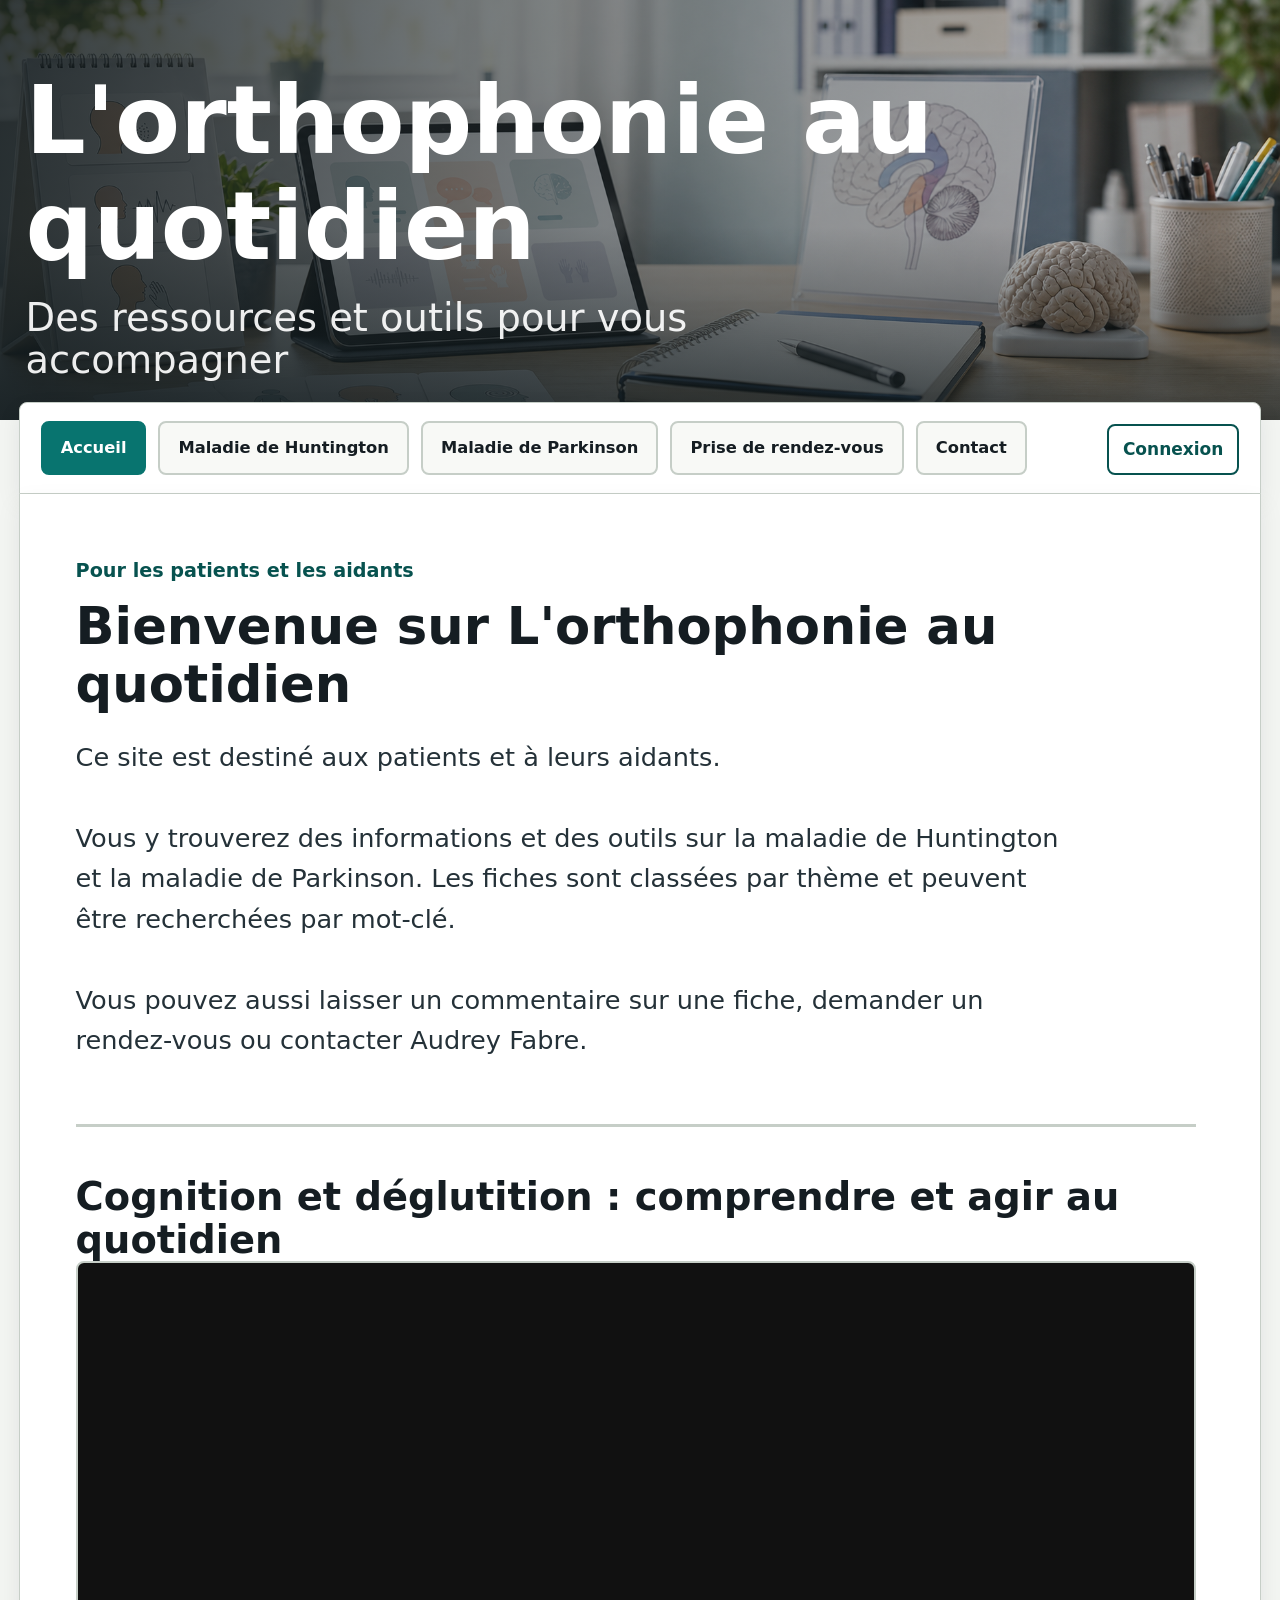
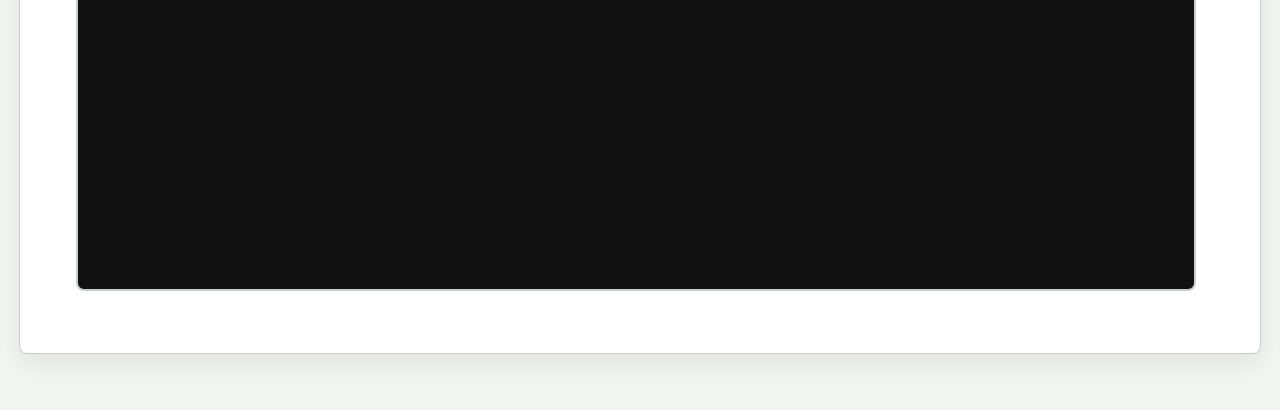
==== commit 30b14067: "Renommer la vidéo de la page d'accueil" ====
--- a/index.html
+++ b/index.html
@@ -4,7 +4,7 @@
     <meta charset="utf-8" />
     <meta name="viewport" content="width=device-width, initial-scale=1" />
     <title>L'orthophonie au quotidien</title>
-    <link rel="stylesheet" href="styles.css?v=20260715-67" />
+    <link rel="stylesheet" href="styles.css?v=20260715-68" />
   </head>
   <body>
     <a class="skip-link" href="#contenu">Aller au contenu</a>
@@ -29,8 +29,8 @@
       </section>
     </main>
 
-    <script src="config.js?v=20260715-67"></script>
-    <script src="data/padlet-data.js?v=20260715-67"></script>
-    <script src="app.js?v=20260715-67"></script>
+    <script src="config.js?v=20260715-68"></script>
+    <script src="data/padlet-data.js?v=20260715-68"></script>
+    <script src="app.js?v=20260715-68"></script>
   </body>
 </html>
--- a/styles.css
+++ b/styles.css
@@ -1632,13 +1632,6 @@
   font-size: clamp(1.9rem, 3vw, 3rem);
 }
 
-.home-video-timing {
-  margin: 10px 0 20px;
-  color: #435159;
-  font-size: clamp(1.1rem, 1.5vw, 1.35rem);
-  font-weight: 750;
-}
-
 .home-video-player {
   display: block;
   width: 100%;
